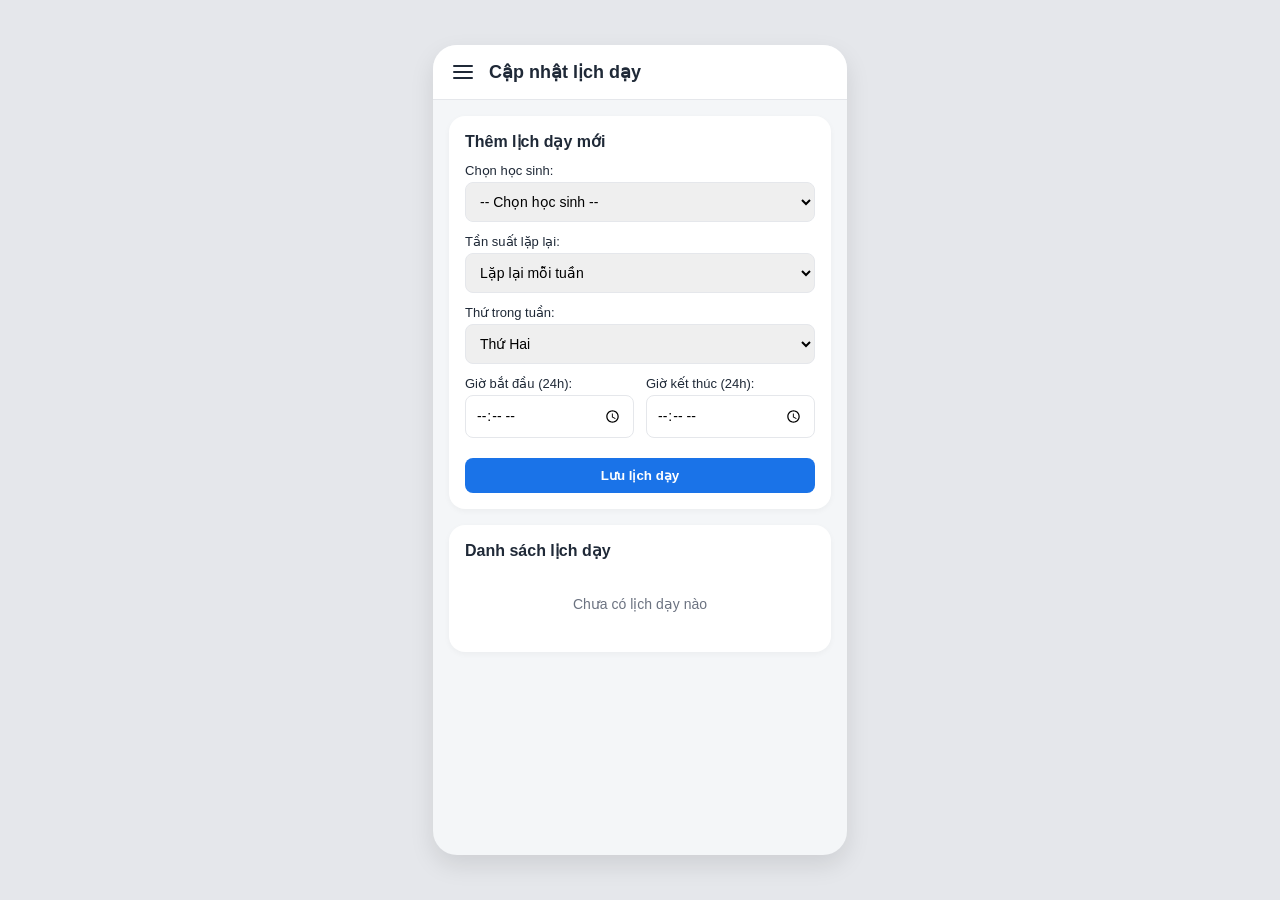
==== schedule.html @ df2d0058 "Intial commit" ====
<!DOCTYPE html>
<html lang="vi">
<head>
  <meta charset="UTF-8">
  <meta name="viewport" content="width=device-width, initial-scale=1">
  <title>Cập nhật lịch dạy</title>
  <link rel="stylesheet" href="style.css">
</head>
<body>
  <div class="phone">
    <header class="topbar">
      <button class="menu-btn" id="menu-btn" aria-label="Mở menu">
        <span></span><span></span><span></span>
      </button>
      <h2 class="page-title">Cập nhật lịch dạy</h2>
    </header>

    <main class="content">
      <!-- FORM THÊM / SỬA LỊCH DẠY -->
      <section class="form-card">
        <h3 id="form-title" style="margin-bottom: 12px; font-size: 1rem;">Thêm lịch dạy mới</h3>
        <form id="schedule-form">
          <input type="hidden" id="schedule-id">

          <div class="form-group">
            <label for="student-select">Chọn học sinh:</label>
            <select id="student-select" class="form-select" required>
              <option value="">-- Chọn học sinh --</option>
            </select>
          </div>

          <div class="form-group">
            <label for="schedule-repeat">Tần suất lặp lại:</label>
            <select id="schedule-repeat" class="form-select" required>
              <option value="weekly">Lặp lại mỗi tuần</option>
              <option value="once">Chỉ một lần</option>
            </select>
          </div>

          <div class="form-group" id="day-of-week-group">
            <label for="day-of-week">Thứ trong tuần:</label>
            <select id="day-of-week" class="form-select">
              <option value="0">Thứ Hai</option>
              <option value="1">Thứ Ba</option>
              <option value="2">Thứ Tư</option>
              <option value="3">Thứ Năm</option>
              <option value="4">Thứ Sáu</option>
              <option value="5">Thứ Bảy</option>
              <option value="6">Chủ nhật</option>
            </select>
          </div>

          <div class="form-group" id="single-date-group" style="display: none;">
            <label for="single-date">Ngày dạy:</label>
            <input type="date" id="single-date" class="form-input">
          </div>

          <div class="form-row">
            <div class="form-group">
              <label for="start-time">Giờ bắt đầu (24h):</label>
              <input type="time" id="start-time" class="form-input" step="60" required>
            </div>
            <div class="form-group">
              <label for="end-time">Giờ kết thúc (24h):</label>
              <input type="time" id="end-time" class="form-input" step="60" required>
            </div>
          </div>

          <button type="submit" class="btn-submit" id="btn-save">Lưu lịch dạy</button>
          <button type="button" class="btn-submit btn-cancel" id="btn-cancel" onclick="resetForm()">Hủy sửa</button>
        </form>
      </section>

      <!-- DANH SÁCH LỊCH DẠY -->
      <section class="list-card">
        <h3 style="margin-bottom: 12px; font-size: 1rem;">Danh sách lịch dạy</h3>
        <div id="schedule-list"></div>
      </section>
    </main>

    <!-- Overlay & Menu Drawer -->
    <div class="overlay" id="overlay" hidden></div>
    <nav class="drawer" id="menu" aria-label="Menu chính" aria-hidden="true">
      <button class="drawer-close" id="menu-close" aria-label="Đóng menu">&times;</button>
      <ul>
        <li><a href="index.html">Trang chủ</a></li>
        <li><a href="schedule.html" class="is-active" aria-current="page">Cập nhật lịch dạy</a></li>
        <li><a href="students.html">Thêm học sinh</a></li>
        <li><a href="stats.html">Tổng buổi dạy</a></li>
      </ul>
    </nav>
  </div>

  <script>
    const DAY_FULL = ["Thứ Hai", "Thứ Ba", "Thứ Tư", "Thứ Năm", "Thứ Sáu", "Thứ Bảy", "Chủ nhật"];

    function getStudents() { return JSON.parse(localStorage.getItem('students')) || []; }
    function getSchedules() { return JSON.parse(localStorage.getItem('schedules')) || []; }
    function saveSchedules(data) { localStorage.setItem('schedules', JSON.stringify(data)); }

    // HÀM CHUẨN HÓA HỆ GIỜ 24H (HH:mm)
    function format24h(timeStr) {
      if (!timeStr) return '';
      const [h, m] = timeStr.split(':');
      return `${String(h).padStart(2, '0')}:${String(m).padStart(2, '0')}`;
    }

    const form = document.getElementById('schedule-form');
    const scheduleIdInput = document.getElementById('schedule-id');
    const studentSelect = document.getElementById('student-select');
    const repeatSelect = document.getElementById('schedule-repeat');
    const dayOfWeekSelect = document.getElementById('day-of-week');
    const dayOfWeekGroup = document.getElementById('day-of-week-group');
    const singleDateInput = document.getElementById('single-date');
    const singleDateGroup = document.getElementById('single-date-group');
    const startTimeInput = document.getElementById('start-time');
    const endTimeInput = document.getElementById('end-time');
    const formTitle = document.getElementById('form-title');
    const btnCancel = document.getElementById('btn-cancel');

    // Tự động ép kiểu ô chọn giờ về chuẩn 24h khi thay đổi giá trị
    [startTimeInput, endTimeInput].forEach(input => {
      input.addEventListener('change', () => {
        if (input.value) {
          input.value = format24h(input.value);
        }
      });
    });

    repeatSelect.addEventListener('change', () => {
      if (repeatSelect.value === 'once') {
        dayOfWeekGroup.style.display = 'none';
        singleDateGroup.style.display = 'block';
        singleDateInput.required = true;
      } else {
        dayOfWeekGroup.style.display = 'block';
        singleDateGroup.style.display = 'none';
        singleDateInput.required = false;
      }
    });

    function loadStudentOptions() {
      const students = getStudents();
      studentSelect.innerHTML = '<option value="">-- Chọn học sinh --</option>' +
        students.map(s => `<option value="${s.id}">${s.name}</option>`).join('');
    }

    function renderSchedules() {
      const schedules = getSchedules();
      const students = getStudents();
      const listEl = document.getElementById('schedule-list');

      if (schedules.length === 0) {
        listEl.innerHTML = '<p class="empty-state">Chưa có lịch dạy nào</p>';
        return;
      }

      listEl.innerHTML = schedules.map(item => {
        const student = students.find(s => s.id === item.studentId);
        const name = student ? student.name : 'Học sinh đã xóa';
        
        // ĐỊNH DẠNG GIỜ 24H HIỂN THỊ
        const start24 = format24h(item.startTime);
        const end24 = format24h(item.endTime);

        let timeInfo = '';
        if (item.repeat === 'once') {
          timeInfo = `<span class="badge-day">Một lần: ${item.singleDate}</span> ${start24} - ${end24}`;
        } else {
          timeInfo = `<span class="badge-day">${DAY_FULL[item.dayOfWeek]}</span> ${start24} - ${end24}`;
        }

        return `
          <div class="schedule-item">
            <div>
              <div style="font-weight: 600; font-size: 0.9375rem;">${name}</div>
              <div style="font-size: 0.8125rem; color: var(--text-sub); margin-top: 2px;">
                ${timeInfo}
              </div>
            </div>
            <div class="action-btns">
              <button class="btn-action btn-edit" onclick="editSchedule('${item.id}')">Sửa</button>
              <button class="btn-action btn-delete" onclick="deleteSchedule('${item.id}')">Xóa</button>
            </div>
          </div>
        `;
      }).join('');
    }

    form.addEventListener('submit', (e) => {
      e.preventDefault();

      const id = scheduleIdInput.value;
      const studentId = studentSelect.value;
      const repeat = repeatSelect.value;
      
      // Đảm bảo dữ liệu thời gian lưu vào localStorage luôn theo hệ 24h (HH:mm)
      const startTime = format24h(startTimeInput.value);
      const endTime = format24h(endTimeInput.value);

      let dayOfWeek = dayOfWeekSelect.value;
      let singleDate = singleDateInput.value;

      if (repeat === 'once' && singleDate) {
        const dateObj = new Date(singleDate);
        dayOfWeek = String((dateObj.getDay() + 6) % 7);
      }

      let schedules = getSchedules();

      if (id) {
        schedules = schedules.map(s => s.id === id ? { id, studentId, repeat, dayOfWeek, singleDate, startTime, endTime } : s);
      } else {
        schedules.push({
          id: 'sch_' + Date.now(),
          studentId,
          repeat,
          dayOfWeek,
          singleDate,
          startTime,
          endTime
        });
      }

      saveSchedules(schedules);
      resetForm();
      renderSchedules();
    });

    window.editSchedule = function(id) {
      const schedules = getSchedules();
      const item = schedules.find(s => s.id === id);
      if (!item) return;

      scheduleIdInput.value = item.id;
      studentSelect.value = item.studentId;
      repeatSelect.value = item.repeat || 'weekly';
      repeatSelect.dispatchEvent(new Event('change'));

      if (item.repeat === 'once') {
        singleDateInput.value = item.singleDate || '';
      } else {
        dayOfWeekSelect.value = item.dayOfWeek;
      }

      startTimeInput.value = format24h(item.startTime);
      endTimeInput.value = format24h(item.endTime);

      formTitle.textContent = "Sửa lịch dạy";
      btnCancel.style.display = "block";
    };

    window.deleteSchedule = function(id) {
      if (confirm("Bạn có chắc muốn xóa lịch dạy này?")) {
        let schedules = getSchedules();
        schedules = schedules.filter(s => s.id !== id);
        saveSchedules(schedules);
        renderSchedules();
      }
    };

    function resetForm() {
      scheduleIdInput.value = '';
      form.reset();
      repeatSelect.value = 'weekly';
      repeatSelect.dispatchEvent(new Event('change'));
      formTitle.textContent = "Thêm lịch dạy mới";
      btnCancel.style.display = "none";
    }

    const menuBtn = document.getElementById("menu-btn");
    const drawer = document.getElementById("menu");
    const overlay = document.getElementById("overlay");

    function setMenu(open) {
      drawer.classList.toggle("is-open", open);
      drawer.setAttribute("aria-hidden", String(!open));
      overlay.hidden = !open;
    }

    menuBtn.addEventListener("click", () => setMenu(true));
    document.getElementById("menu-close").addEventListener("click", () => setMenu(false));
    overlay.addEventListener("click", () => setMenu(false));

    loadStudentOptions();
    renderSchedules();
  </script>
</body>
</html>
---- style.css ----
/* ==========================================
   1. CẤU HÌNH CHUNG & BIẾN CSS (VARIABLES)
   ========================================== */
:root {
  --bg: #f4f6f8;
  --panel: #ffffff;
  --text: #1f2937;
  --text-sub: #6b7280;
  --primary: #1a73e8;
  --primary-hover: #1557b0;
  --danger: #dc2222;
  --danger-hover: #b91c1c;
  --success: #137333;
  --success-bg: #e6f4ea;
  --radius-lg: 16px;
  --radius-md: 8px;
  --border-color: #e5e7eb;
}

* {
  box-sizing: border-box;
  margin: 0;
  padding: 0;
  font-family: -apple-system, BlinkMacSystemFont, "Segoe UI", Roboto, Helvetica, Arial, sans-serif;
}

body {
  background-color: #e5e7eb;
  color: var(--text);
  display: flex;
  justify-content: center;
  align-items: center;
  min-height: 100vh;
}

/* ==========================================
   2. KHUNG DẠNG ĐIỆN THOẠI (PHONE FRAME)
   ========================================== */
.phone {
  width: 100%;
  max-width: 414px;
  height: 100vh;
  max-height: 896px;
  background-color: var(--bg);
  display: flex;
  flex-direction: column;
  position: relative;
  overflow: hidden;
  box-shadow: 0 10px 25px rgba(0, 0, 0, 0.1);
}

@media (min-width: 415px) {
  .phone {
    height: 90vh;
    border-radius: 24px;
  }
}

/* ==========================================
   3. TOPBAR & DRAWER MENU
   ========================================== */
.topbar {
  background: var(--panel);
  padding: 16px;
  display: flex;
  align-items: center;
  gap: 12px;
  border-bottom: 1px solid var(--border-color);
}

.page-title {
  font-size: 1.125rem;
  font-weight: 600;
}

.menu-btn {
  background: transparent;
  border: none;
  cursor: pointer;
  display: flex;
  flex-direction: column;
  gap: 4px;
  padding: 4px;
}

.menu-btn span {
  display: block;
  width: 20px;
  height: 2px;
  background-color: var(--text);
  border-radius: 2px;
}

.overlay {
  position: absolute;
  inset: 0;
  background: rgba(0, 0, 0, 0.4);
  z-index: 10;
}

.drawer {
  position: absolute;
  top: 0;
  bottom: 0;
  left: -260px;
  width: 260px;
  background: var(--panel);
  z-index: 20;
  padding: 20px;
  transition: transform 0.3s ease;
}

.drawer.is-open {
  transform: translateX(260px);
}

.drawer-close {
  background: transparent;
  border: none;
  font-size: 1.5rem;
  cursor: pointer;
  float: right;
}

.drawer ul {
  list-style: none;
  margin-top: 40px;
}

.drawer li {
  margin-bottom: 16px;
}

.drawer a {
  text-decoration: none;
  color: var(--text);
  font-weight: 500;
  display: block;
  padding: 8px;
  border-radius: var(--radius-md);
}

.drawer a.is-active {
  background: #e8f0fe;
  color: var(--primary);
}

/* ==========================================
   4. NỘI DUNG CHÍNH (MAIN CONTENT)
   ========================================== */
.content {
  flex: 1;
  padding: 16px;
  overflow-y: auto;
}

/* ==========================================
   5. LỊCH TUẦN & DANH SÁCH BUỔI DẠY (INDEX)
   ========================================== */
.schedule-card {
  background: var(--panel);
  border-radius: var(--radius-lg);
  padding: 16px;
  margin-bottom: 20px;
  box-shadow: 0 2px 8px rgba(0, 0, 0, 0.04);
}

.week-header {
  display: flex;
  justify-content: space-between;
  align-items: center;
  margin-bottom: 16px;
}

.week-header h1 {
  font-size: 1rem;
  font-weight: 600;
}

.week-nav {
  background: #f3f4f6;
  border: none;
  width: 32px;
  height: 32px;
  border-radius: 50%;
  font-size: 1.2rem;
  cursor: pointer;
  display: flex;
  align-items: center;
  justify-content: center;
}

.week-days {
  display: grid;
  grid-template-columns: repeat(7, 1fr);
  gap: 6px;
  margin-bottom: 12px;
}

.day {
  background: transparent;
  border: none;
  padding: 8px 4px;
  border-radius: var(--radius-md);
  display: flex;
  flex-direction: column;
  align-items: center;
  cursor: pointer;
}

.day-name {
  font-size: 0.75rem;
  color: var(--text-sub);
  margin-bottom: 4px;
}

.day-num {
  font-size: 0.875rem;
  font-weight: 600;
}

.day.is-today {
  background: #e8f0fe;
  color: var(--primary);
}

.day.is-selected {
  background: var(--primary);
  color: #ffffff;
}

.day.is-selected .day-name {
  color: rgba(255, 255, 255, 0.8);
}

.today-btn {
  width: 100%;
  padding: 8px;
  background: #f3f4f6;
  border: none;
  border-radius: var(--radius-md);
  font-weight: 500;
  font-size: 0.875rem;
  cursor: pointer;
}

.day-heading {
  font-size: 0.9375rem;
  font-weight: 600;
  margin-bottom: 12px;
  color: var(--text-sub);
}

.lesson {
  background: var(--panel);
  border-radius: var(--radius-lg);
  padding: 14px;
  margin-bottom: 12px;
  box-shadow: 0 2px 6px rgba(0, 0, 0, 0.03);
}

.lesson-time {
  font-size: 0.8125rem;
  color: var(--text-sub);
  margin-bottom: 8px;
}

.lesson-time strong {
  color: var(--primary);
}

.lesson-row {
  display: flex;
  justify-content: space-between;
  align-items: center;
}

.student-name {
  font-weight: 600;
  font-size: 0.9375rem;
}

/* Nút xác nhận xanh / từ chối đỏ */
.btn {
  width: 32px;
  height: 32px;
  border-radius: 50%;
  border: none;
  cursor: pointer;
  margin-left: 6px;
  position: relative;
}

.btn-accept {
  background-color: var(--success);
}

.btn-accept::before {
  content: "✓";
  color: white;
  font-size: 14px;
  font-weight: bold;
}

.btn-decline {
  background-color: var(--danger);
}

.btn-decline::before {
  content: "✕";
  color: white;
  font-size: 14px;
  font-weight: bold;
}

.empty-state {
  text-align: center;
  color: var(--text-sub);
  font-size: 0.875rem;
  padding: 24px 0;
}

/* ==========================================
   6. BADGES TRẠNG THÁI (STATUS BADGES)
   ========================================== */
.status-badge {
  display: inline-block;
  padding: 4px 10px;
  border-radius: 12px;
  font-size: 0.75rem;
  font-weight: 600;
}

.badge-completed {
  background: var(--success-bg);
  color: var(--success);
}

.badge-cancelled {
  background: #fce8e6;
  color: var(--danger);
}

.badge-day {
  background: #e8f0fe;
  color: var(--primary);
  padding: 2px 6px;
  border-radius: 4px;
  font-size: 0.75rem;
  font-weight: 600;
}

/* ==========================================
   7. FORM VÀ THỐNG KÊ (SCHEDULE / STUDENTS / STATS)
   ========================================== */
.form-card, .list-card, .stat-card {
  background: var(--panel);
  border-radius: var(--radius-lg);
  padding: 16px;
  margin-bottom: 16px;
  box-shadow: 0 2px 6px rgba(0, 0, 0, 0.04);
}

.form-group {
  margin-bottom: 12px;
}

.form-row {
  display: flex;
  gap: 12px;
}

.form-row .form-group {
  flex: 1;
}

.form-group label {
  display: block;
  font-size: 0.8125rem;
  font-weight: 500;
  margin-bottom: 4px;
}

.form-input, .form-select {
  width: 100%;
  padding: 10px;
  border: 1px solid var(--border-color);
  border-radius: var(--radius-md);
  font-size: 0.875rem;
  outline: none;
}

.form-input:focus, .form-select:focus {
  border-color: var(--primary);
}

.btn-submit {
  width: 100%;
  padding: 10px;
  background: var(--primary);
  color: #fff;
  border: none;
  border-radius: var(--radius-md);
  font-weight: 600;
  cursor: pointer;
  margin-top: 8px;
}

.btn-cancel {
  background: #eee;
  color: var(--text);
  display: none;
}

.schedule-item, .student-item {
  display: flex;
  justify-content: space-between;
  align-items: center;
  padding: 10px 0;
  border-bottom: 1px solid var(--border-color);
}

.schedule-item:last-child, .student-item:last-child {
  border-bottom: none;
}

.action-btns {
  display: flex;
  gap: 6px;
}

.btn-action {
  padding: 4px 8px;
  border: none;
  border-radius: 4px;
  font-size: 0.75rem;
  cursor: pointer;
}

.btn-edit { background: #e8f0fe; color: var(--primary); }
.btn-delete { background: #fce8e6; color: var(--danger); }

/* Thống kê Tổng buổi dạy */
.stat-header {
  display: flex;
  justify-content: space-between;
  align-items: center;
  border-bottom: 1px solid var(--border-color);
  padding-bottom: 8px;
  margin-bottom: 8px;
}

.stat-header h4 { font-size: 1rem; color: var(--text); }
.stat-total { font-size: 1.125rem; font-weight: 700; color: var(--primary); }
.stat-detail { font-size: 0.8125rem; color: var(--text-sub); line-height: 1.5; }

/* ==========================================
   8. MODAL POPUP HỦY CA & DẠY BÙ (CHỈ BẬT KHI BẤM NÚT ĐỎ)
   ========================================== */
.modal-overlay {
  position: fixed;
  inset: 0;
  background: rgba(0, 0, 0, 0.5);
  z-index: 100;
  display: flex;
  align-items: center;
  justify-content: center;
  padding: 16px;
  opacity: 0;
  visibility: hidden;
  transition: opacity 0.25s ease, visibility 0.25s ease;
}

.modal-overlay.is-active {
  opacity: 1;
  visibility: visible;
}

.modal-card {
  background: #ffffff;
  border-radius: var(--radius-lg);
  padding: 20px;
  width: 100%;
  max-width: 320px;
  box-shadow: 0 10px 25px rgba(0, 0, 0, 0.15);
  transform: translateY(20px);
  transition: transform 0.25s ease;
}

.modal-overlay.is-active .modal-card {
  transform: translateY(0);
}

.modal-title {
  font-size: 1rem;
  font-weight: 600;
  margin-bottom: 8px;
  color: var(--text);
}

.modal-text {
  font-size: 0.875rem;
  color: var(--text-sub);
  margin-bottom: 14px;
}

.modal-label {
  display: block;
  font-size: 0.8125rem;
  font-weight: 500;
  margin-bottom: 6px;
  color: var(--text);
}

.modal-input {
  width: 100%;
  padding: 10px;
  border: 1px solid var(--border-color);
  border-radius: var(--radius-md);
  margin-bottom: 16px;
  font-size: 0.875rem;
  outline: none;
}

.modal-input:focus {
  border-color: var(--primary);
}

.modal-actions {
  display: flex;
  gap: 8px;
  flex-direction: column;
}

.btn-modal {
  padding: 10px;
  border: none;
  border-radius: var(--radius-md);
  font-weight: 600;
  font-size: 0.875rem;
  cursor: pointer;
  transition: background-color 0.2s;
}

.btn-modal-primary { background: var(--primary); color: #fff; }
.btn-modal-primary:hover { background: var(--primary-hover); }

.btn-modal-danger { background: var(--danger); color: #fff; }
.btn-modal-danger:hover { background: var(--danger-hover); }

.btn-modal-secondary { background: #f3f4f6; color: var(--text); }
.btn-modal-secondary:hover { background: #e5e7eb; }
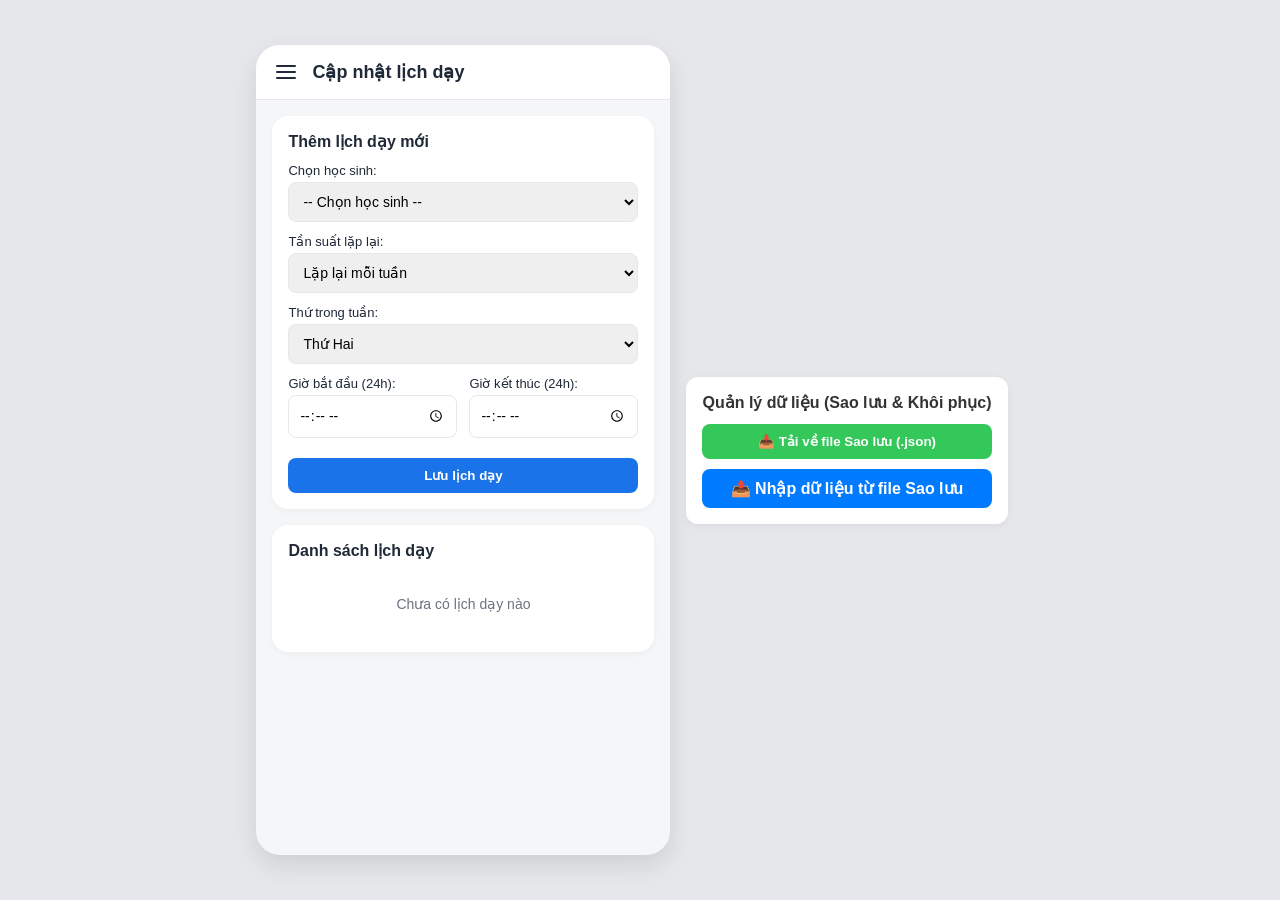
==== commit 663356e8: "thêm chức năng sao lưu" ====
--- a/schedule.html
+++ b/schedule.html
@@ -285,5 +285,86 @@
     loadStudentOptions();
     renderSchedules();
   </script>
+  <!-- Cụm giao diện Sao lưu & Khôi phục -->
+<section class="card" style="margin: 16px; padding: 16px; background: #fff; border-radius: 12px; box-shadow: 0 2px 8px rgba(0,0,0,0.05);">
+  <h3 style="margin-bottom: 12px; font-size: 1rem; color: #333;">Quản lý dữ liệu (Sao lưu & Khôi phục)</h3>
+  
+  <div style="display: flex; flex-direction: column; gap: 10px;">
+    <!-- Nút Xuất/Tải dữ liệu về -->
+    <button id="btn-export" type="button" style="padding: 10px 16px; background-color: #34c759; color: white; border: none; border-radius: 8px; font-weight: 600; cursor: pointer;">
+      📥 Tải về file Sao lưu (.json)
+    </button>
+
+    <!-- Nút Nhập dữ liệu từ file -->
+    <label for="import-file" style="padding: 10px 16px; background-color: #007aff; color: white; border-radius: 8px; font-weight: 600; text-align: center; cursor: pointer;">
+      📤 Nhập dữ liệu từ file Sao lưu
+    </label>
+    <input type="file" id="import-file" accept=".json" style="display: none;">
+  </div>
+</section>
+
+<script>
+  // 1. HÀM XUẤT DỮ LIỆU TỪ LOCALSTORAGE RA FILE .JSON
+  document.getElementById('btn-export').addEventListener('click', () => {
+    // Gom tất cả các dữ liệu hiện có trong localStorage
+    const backupData = {
+      students: JSON.parse(localStorage.getItem('students')) || [],
+      schedules: JSON.parse(localStorage.getItem('schedules')) || [],
+      attendance: JSON.parse(localStorage.getItem('attendance')) || [],
+      makeup_schedules: JSON.parse(localStorage.getItem('makeup_schedules')) || [],
+      exportDate: new Date().toISOString()
+    };
+
+    // Chuyển dữ liệu thành chuỗi JSON
+    const dataStr = "data:text/json;charset=utf-8," + encodeURIComponent(JSON.stringify(backupData, null, 2));
+    
+    // Tạo thẻ <a> ảo để kích hoạt tải file về máy
+    const downloadAnchor = document.createElement('a');
+    downloadAnchor.setAttribute("href", dataStr);
+    
+    // Đặt tên file theo ngày tháng hiện tại (ví dụ: sao_luu_lich_day_2026-10-06.json)
+    const todayStr = new Date().toISOString().split('T')[0];
+    downloadAnchor.setAttribute("download", `sao_luu_lich_day_${todayStr}.json`);
+    
+    document.body.appendChild(downloadAnchor);
+    downloadAnchor.click();
+    downloadAnchor.remove();
+  });
+
+  // 2. HÀM NHẬP DỮ LIỆU TỪ FILE .JSON VÀO LOCALSTORAGE
+  document.getElementById('import-file').addEventListener('change', (event) => {
+    const file = event.target.files[0];
+    if (!file) return;
+
+    const reader = new FileReader();
+    reader.onload = function(e) {
+      try {
+        const importedData = JSON.parse(e.target.result);
+
+        // Kiểm tra tính hợp lệ sơ bộ của file
+        if (!importedData.students && !importedData.schedules) {
+          alert("File không đúng định dạng sao lưu của ứng dụng!");
+          return;
+        }
+
+        const confirmRestore = confirm("Bạn có chắc chắn muốn ghi đè dữ liệu hiện tại bằng dữ liệu từ file này không?");
+        if (!confirmRestore) return;
+
+        // Lưu ngược lại vào localStorage
+        if (importedData.students) localStorage.setItem('students', JSON.stringify(importedData.students));
+        if (importedData.schedules) localStorage.setItem('schedules', JSON.stringify(importedData.schedules));
+        if (importedData.attendance) localStorage.setItem('attendance', JSON.stringify(importedData.attendance));
+        if (importedData.makeup_schedules) localStorage.setItem('makeup_schedules', JSON.stringify(importedData.makeup_schedules));
+
+        alert("Khôi phục dữ liệu thành công!");
+        location.reload(); // Tải lại trang để cập nhật giao diện mới
+      } catch (err) {
+        alert("Lỗi khi đọc file! Vui lòng chọn đúng file .json đã xuất trước đó.");
+      }
+    };
+
+    reader.readAsText(file);
+  });
+</script>
 </body>
 </html>
